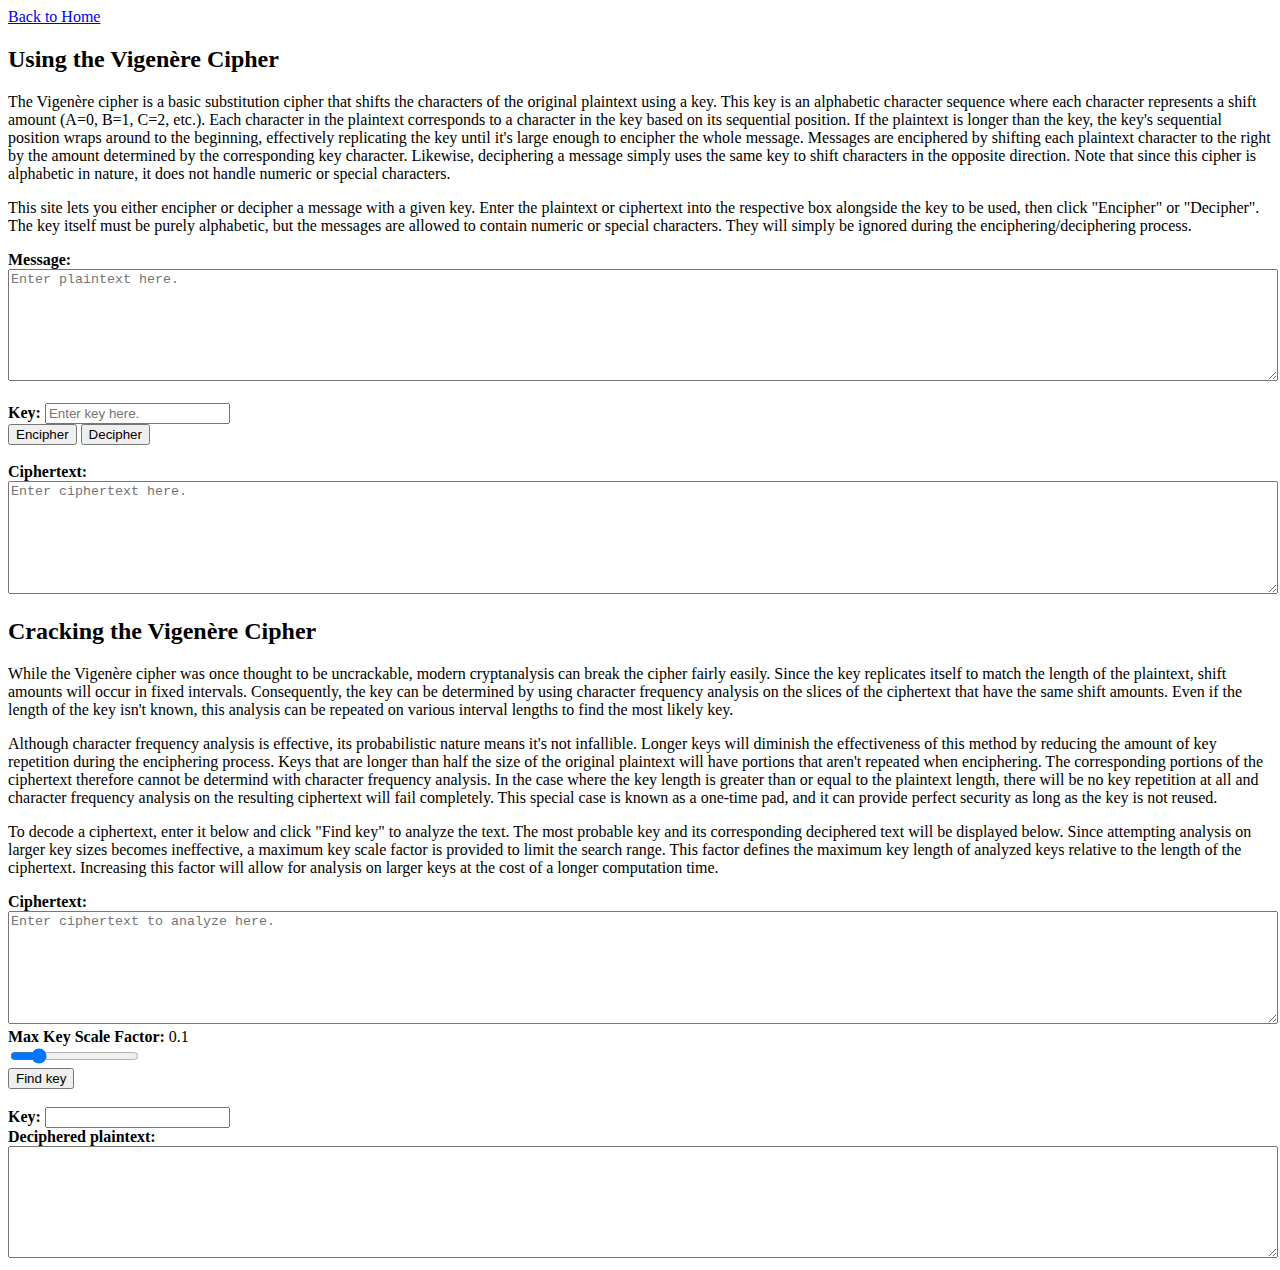
==== index.html @ 039ab03c "rename to index.html" ====
<!DOCTYPE html>
<html lang="en">
<head>
    <meta charset="UTF-8">
    <meta http-equiv="X-UA-Compatible" content="IE=edge">
    <meta name="viewport" content="width=device-width, initial-scale=1.0">
    <title>Vigenère Cipher</title>
    <link rel="stylesheet" href="vigenere.css">
    <link rel="icon" type="image/x-icon" href="/github-pages/Birb-icon.png">
    <script src="vigenere.js"></script>
</head>
<body>
    <div id="home"><a href="/github-pages/index.html">Back to Home</a></div>
    <h2>Using the Vigenère Cipher</h2>
    <p>
        The Vigenère cipher is a basic substitution cipher that shifts the characters of the original plaintext using a key.
        This key is an alphabetic character sequence where each character represents a shift amount (A=0, B=1, C=2, etc.).
        Each character in the plaintext corresponds to a character in the key based on its sequential position.
        If the plaintext is longer than the key, the key's sequential position wraps around to the beginning, effectively replicating the key until it's large enough to encipher the whole message.
        Messages are enciphered by shifting each plaintext character to the right by the amount determined by the corresponding key character.
        Likewise, deciphering a message simply uses the same key to shift characters in the opposite direction.
        Note that since this cipher is alphabetic in nature, it does not handle numeric or special characters.
    </p>

    <p>
        This site lets you either encipher or decipher a message with a given key.
        Enter the plaintext or ciphertext into the respective box alongside the key to be used, then click "Encipher" or "Decipher".
        The key itself must be purely alphabetic, but the messages are allowed to contain numeric or special characters.
        They will simply be ignored during the enciphering/deciphering process.
    </p>

    <div>
        <b>Message:</b>
        <textarea id="plaintext" placeholder="Enter plaintext here."></textarea><br><br>

        <b>Key:</b>
        <input id="key" placeholder="Enter key here."></input><br><script>
            function cipher(encipher)
            {
                let src = encipher? "plaintext" : "ciphertext";
                let dest = encipher? "ciphertext" : "plaintext";
                let msg = document.getElementById(src).value;
                let key = document.getElementById("key").value;

                if (!is_valid_key(key))
                {
                    alert("ERROR: Key must be alphabetic.");
                    return;
                }

                document.getElementById(dest).value = vigenere(msg, key, encipher);
            }
        </script>
        <button onclick="cipher(true)">Encipher</button>
        <button onclick="cipher(false)">Decipher</button><br><br>

        <b>Ciphertext:</b>
        <textarea id="ciphertext" placeholder="Enter ciphertext here."></textarea><br>
    </div>

    <h2>Cracking the Vigenère Cipher</h2>
    <p>
        While the Vigenère cipher was once thought to be uncrackable, modern cryptanalysis can break the cipher fairly easily.
        Since the key replicates itself to match the length of the plaintext, shift amounts will occur in fixed intervals.
        Consequently, the key can be determined by using character frequency analysis on the slices of the ciphertext that have the same shift amounts.
        Even if the length of the key isn't known, this analysis can be repeated on various interval lengths to find the most likely key.
    </p>

    <p>
        Although character frequency analysis is effective, its probabilistic nature means it's not infallible.
        Longer keys will diminish the effectiveness of this method by reducing the amount of key repetition during the enciphering process.
        Keys that are longer than half the size of the original plaintext will have portions that aren't repeated when enciphering.
        The corresponding portions of the ciphertext therefore cannot be determind with character frequency analysis.
        In the case where the key length is greater than or equal to the plaintext length, there will be no key repetition at all and character frequency analysis on the resulting ciphertext will fail completely.
        This special case is known as a one-time pad, and it can provide perfect security as long as the key is not reused.
    </p>

    <p>
        To decode a ciphertext, enter it below and click "Find key" to analyze the text.
        The most probable key and its corresponding deciphered text will be displayed below.
        Since attempting analysis on larger key sizes becomes ineffective, a maximum key scale factor is provided to limit the search range.
        This factor defines the maximum key length of analyzed keys relative to the length of the ciphertext.
        Increasing this factor will allow for analysis on larger keys at the cost of a longer computation time.
    </p>

    <div>
        <b>Ciphertext:</b>
        <textarea id="ciphertext2" placeholder="Enter ciphertext to analyze here."></textarea><br>

        <b>Max Key Scale Factor:</b>
        <span id="scale_value"></span><br>
        <script>
            // function for defining the maximum number of times a given key
            function update_scale()
            {
                let n = document.getElementById("scale").value;
                document.getElementById("scale_value").innerHTML = Number(n / 100);
            }

            function get_scale()
            {
                return Number(document.getElementById("scale_value").innerHTML);
            }
        </script>
        <input type="range" id="scale" value=10 min=1 max=50 onchange="update_scale()"></input><br>

        <script>
            function crack()
            {
                let key = plaintext = "";
                let ciphertext = document.getElementById("ciphertext2").value;
                if (ciphertext.length > 0)
                {
                    key = crack_vigenere(ciphertext, get_scale());
                    plaintext = vigenere(ciphertext, key, false);
                }

                document.getElementById("key2").value = key;
                document.getElementById("plaintext2").value = plaintext;
            }

            update_scale();
        </script>
        <button onclick="crack()">Find key</button><br><br>

        <b>Key:</b>
        <input id="key2" readonly="true"></input><br>

        <b>Deciphered plaintext:</b>
        <textarea id="plaintext2" readonly="true"> </textarea><br>
    </div>

</body>
---- vigenere.css ----
@import url("/github-pages/main.css");

textarea{
    height: 8em;
    width: 100%;
}
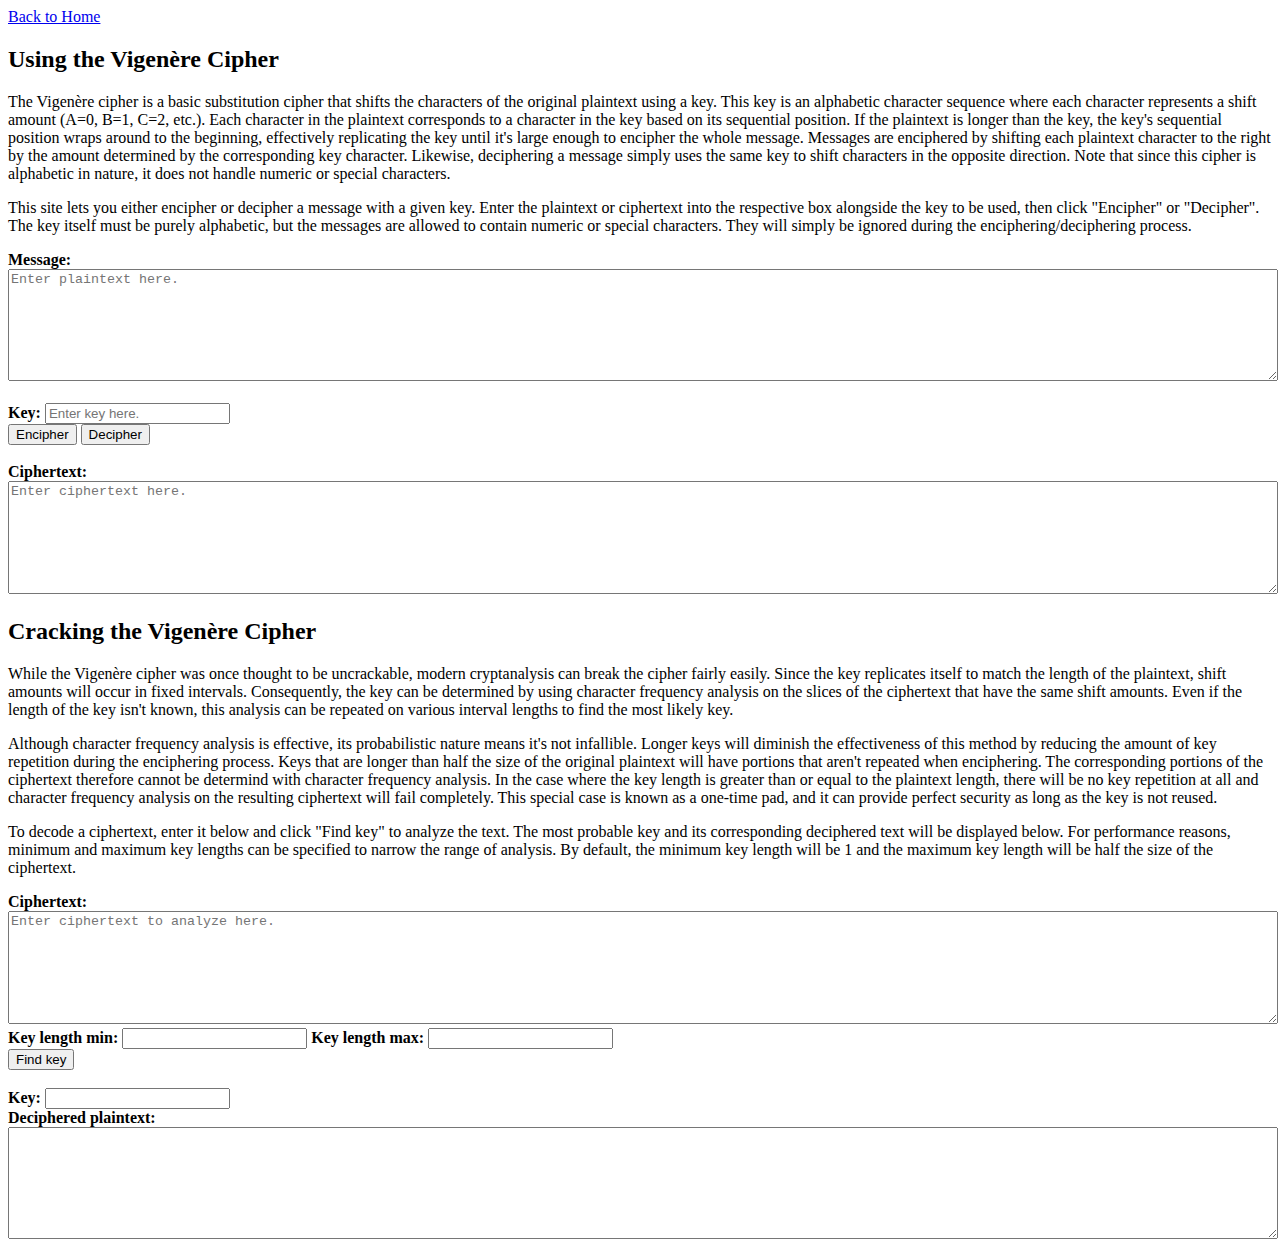
==== commit b26f6c76: "Refine key length options" ====
--- a/index.html
+++ b/index.html
@@ -10,7 +10,7 @@
     <script src="vigenere.js"></script>
 </head>
 <body>
-    <div id="home"><a href="/github-pages/index.html">Back to Home</a></div>
+    <div id="home"><a href="/github-pages">Back to Home</a></div>
     <h2>Using the Vigenère Cipher</h2>
     <p>
         The Vigenère cipher is a basic substitution cipher that shifts the characters of the original plaintext using a key.
@@ -78,31 +78,26 @@
     <p>
         To decode a ciphertext, enter it below and click "Find key" to analyze the text.
         The most probable key and its corresponding deciphered text will be displayed below.
-        Since attempting analysis on larger key sizes becomes ineffective, a maximum key scale factor is provided to limit the search range.
-        This factor defines the maximum key length of analyzed keys relative to the length of the ciphertext.
-        Increasing this factor will allow for analysis on larger keys at the cost of a longer computation time.
+        For performance reasons, minimum and maximum key lengths can be specified to narrow the range of analysis.
+        By default, the minimum key length will be 1 and the maximum key length will be half the size of the ciphertext.
     </p>
 
     <div>
         <b>Ciphertext:</b>
         <textarea id="ciphertext2" placeholder="Enter ciphertext to analyze here."></textarea><br>
 
-        <b>Max Key Scale Factor:</b>
-        <span id="scale_value"></span><br>
         <script>
-            // function for defining the maximum number of times a given key
-            function update_scale()
+            function update_value(element)
             {
-                let n = document.getElementById("scale").value;
-                document.getElementById("scale_value").innerHTML = Number(n / 100);
-            }
-
-            function get_scale()
-            {
-                return Number(document.getElementById("scale_value").innerHTML);
+                // enforce non-negativity
+                if (element.value < 0)
+                    element.value = "";
             }
         </script>
-        <input type="range" id="scale" value=10 min=1 max=50 onchange="update_scale()"></input><br>
+        <b>Key length min:</b>
+        <input type="number" id="min_len" min=1 onchange="update_value(this)"></input>
+        <b>Key length max:</b>
+        <input type="number" id="max_len" min=1 onchange="update_value(this)"></input><br>
 
         <script>
             function crack()
@@ -111,15 +106,30 @@
                 let ciphertext = document.getElementById("ciphertext2").value;
                 if (ciphertext.length > 0)
                 {
-                    key = crack_vigenere(ciphertext, get_scale());
+                    let min_len = Number(document.getElementById("min_len").value);
+                    let max_len = Number(document.getElementById("max_len").value);
+
+                    // default to 1 if no min length specified
+                    if (min_len == 0)
+                        min_len = 1;
+
+                    // default to half of ciphertext length if no max length specified
+                    if (max_len == 0)
+                        max_len = filter_nonalpha(ciphertext).length / 2;
+
+                    if (min_len > max_len)
+                    {
+                        alert("ERROR: Min key length is greater than max key length");
+                        return;
+                    }
+
+                    key = crack_vigenere(ciphertext, min_len, max_len);
                     plaintext = vigenere(ciphertext, key, false);
                 }
 
                 document.getElementById("key2").value = key;
                 document.getElementById("plaintext2").value = plaintext;
             }
-
-            update_scale();
         </script>
         <button onclick="crack()">Find key</button><br><br>
 
